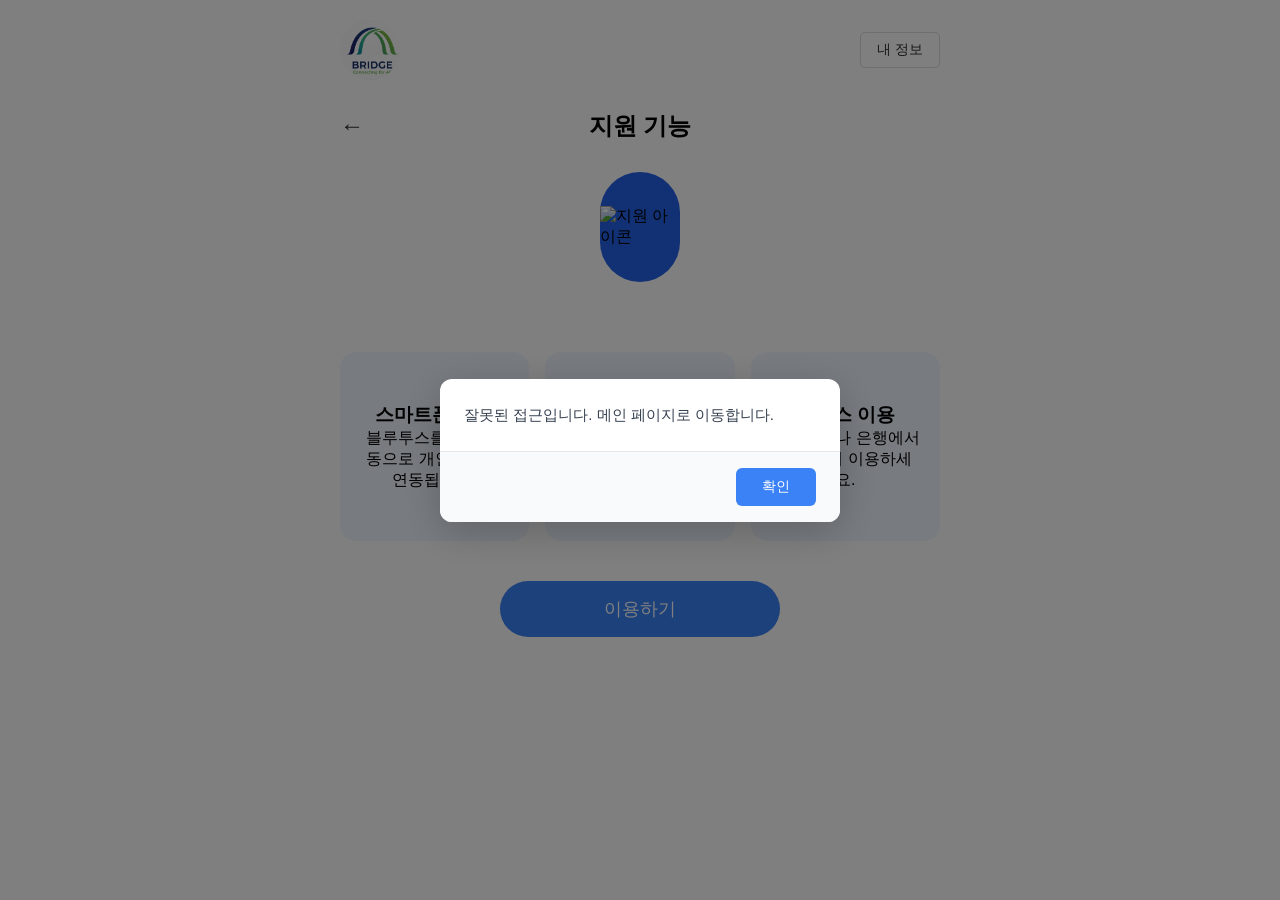
==== src/func_detail.html @ 647a1606 "최종 업데이트" ====
<!DOCTYPE html>
<html lang="ko">
<head>
    <meta charset="UTF-8">
    <meta name="viewport" content="width=device-width, initial-scale=1.0">
    <title>BRIDGE - 지원 기능</title>
    <link rel="stylesheet" href="css/global.css">
    <link rel="stylesheet" href="css/modal.css">
    <link rel="stylesheet" href="css/components.css">
</head>
<body>
    <div class="container">
        <header class="header">
            <div class="logo" style="cursor: pointer;" onclick="location.href='mainpage.html'">
                <img src="images/logo.png" alt="BRIDGE 로고" class="logo-image">
            </div>
            <button class="my-info-btn" onclick="location.href='mypage.html'">내 정보</button>
        </header>

        <nav class="nav-bar">
            <button class="back-btn" onclick="goBack()">←</button>
            <h1 class="page-title" id="page-title">지원 기능</h1>
        </nav>

        <section class="main-icon">
            <div class="main-icon-img">
                <img id="main-icon-img" src="" alt="지원 아이콘">
            </div>
        </section>

        <div class="feature-options" id="feature-options"></div>

        <div class="cards">
            <div class="card">
                <h3>스마트폰 연동</h3>
                <p>블루투스를 통해 자동으로 개인 설정이 연동됩니다.</p>
            </div>
            <div class="card">
                <h3>자동 인식</h3>
                <p>키오스크나 은행 기기에 가까이 가면 자동으로 연결됩니다.</p>
            </div>
            <div class="card">
                <h3>서비스 이용</h3>
                <p>키오스크나 은행에서 편리하게 이용하세요.</p>
            </div>
        </div>

        <button class="use-btn" id="register-btn">이용하기</button>
    </div>
    
    <script src="javaScript/constants.js"></script>
    <script src="javaScript/modal.js"></script>
    <script src="javaScript/common.js"></script>
    <script src="javaScript/func.js"></script>
</body>
</html>
---- src/css/global.css ----
* {
    margin: 0;
    padding: 0;
    box-sizing: border-box;
}

body {
    font-family: 'Malgun Gothic', 'Noto Sans KR', sans-serif;
}

svg {
    display: block;
}

.container {
    max-width: 640px;
    margin: 0 auto;
    padding: 20px;
}

.logo img {
    display: block;
    width: 60px;
    height: 60px;
    border-radius: 50%;
    object-fit: cover;
}
.a11y-hidden,
.sr-only {
    position: absolute !important;
    width: 1px !important;
    height: 1px !important;
    padding: 0 !important;
    margin: -1px !important;
    overflow: hidden !important;
    clip: rect(0, 0, 0, 0) !important;
    white-space: nowrap !important;
    border: 0 !important;
}
---- src/css/modal.css ----
/* modal.css - 커스텀 모달 스타일 */

/* 오버레이 */
.modal-overlay {
    position: fixed;
    top: 0;
    left: 0;
    width: 100%;
    height: 100%;
    background-color: rgba(0, 0, 0, 0.5);
    display: flex;
    justify-content: center;
    align-items: center;
    z-index: 9999;
    opacity: 0;
    transition: opacity 0.2s ease;
    pointer-events: auto; /* 클릭 가능하도록 */
}

.modal-overlay.modal-show {
    opacity: 1;
}

.modal-overlay.modal-fade-out {
    opacity: 0;
    pointer-events: none; /* 페이드아웃 시 클릭 방지 */
}

/* 모달 컨테이너 */
.modal-container {
    background: white;
    border-radius: 12px;
    box-shadow: 0 10px 40px rgba(0, 0, 0, 0.2);
    width: 90%;
    max-width: 400px;
    overflow: hidden;
    transform: scale(0.9);
    transition: transform 0.2s ease;
}

.modal-show .modal-container {
    transform: scale(1);
}

.modal-fade-out .modal-container {
    transform: scale(0.9);
}

/* 모달 헤더 */
.modal-header {
    padding: 20px 24px 16px;
    border-bottom: 1px solid #e5e7eb;
}

.modal-title {
    margin: 0;
    font-size: 18px;
    font-weight: 600;
    color: #111827;
}

/* 모달 바디 */
.modal-body {
    padding: 24px;
}

.modal-message {
    margin: 0;
    font-size: 15px;
    line-height: 1.6;
    color: #374151;
}

/* 모달 푸터 */
.modal-footer {
    padding: 16px 24px;
    display: flex;
    justify-content: flex-end;
    gap: 8px;
    background-color: #f9fafb;
    border-top: 1px solid #e5e7eb;
}

/* 버튼 공통 스타일 */
.modal-btn {
    padding: 10px 20px;
    border: none;
    border-radius: 6px;
    font-size: 14px;
    font-weight: 500;
    cursor: pointer;
    transition: all 0.2s ease;
    min-width: 80px;
}

.modal-btn:hover {
    transform: translateY(-1px);
    box-shadow: 0 4px 12px rgba(0, 0, 0, 0.15);
}

.modal-btn:active {
    transform: translateY(0);
}

/* 확인 버튼 */
.modal-btn-confirm {
    background-color: #3b82f6;
    color: white;
}

.modal-btn-confirm:hover {
    background-color: #2563eb;
}

/* 취소 버튼 */
.modal-btn-cancel {
    background-color: #e5e7eb;
    color: #374151;
}

.modal-btn-cancel:hover {
    background-color: #d1d5db;
}

/* 모달 타입별 스타일 */
.modal-info .modal-header {
    background-color: #eff6ff;
}

.modal-info .modal-title {
    color: #1e40af;
}

.modal-success .modal-header {
    background-color: #f0fdf4;
}

.modal-success .modal-title {
    color: #15803d;
}

.modal-success .modal-btn-confirm {
    background-color: #22c55e;
}

.modal-success .modal-btn-confirm:hover {
    background-color: #16a34a;
}

.modal-warning .modal-header {
    background-color: #fffbeb;
}

.modal-warning .modal-title {
    color: #b45309;
}

.modal-warning .modal-btn-confirm {
    background-color: #f59e0b;
}

.modal-warning .modal-btn-confirm:hover {
    background-color: #d97706;
}

.modal-error .modal-header {
    background-color: #fef2f2;
}

.modal-error .modal-title {
    color: #b91c1c;
}

.modal-error .modal-btn-confirm {
    background-color: #ef4444;
}

.modal-error .modal-btn-confirm:hover {
    background-color: #dc2626;
}

.modal-confirm .modal-header {
    background-color: #f3f4f6;
}

.modal-confirm .modal-title {
    color: #1f2937;
}

/* 반응형 디자인 */
@media (max-width: 480px) {
    .modal-container {
        width: 95%;
        max-width: none;
    }
    
    .modal-header {
        padding: 16px 20px 12px;
    }
    
    .modal-title {
        font-size: 16px;
    }
    
    .modal-body {
        padding: 20px;
    }
    
    .modal-message {
        font-size: 14px;
    }
    
    .modal-footer {
        padding: 12px 20px;
        flex-direction: column-reverse;
    }
    
    .modal-btn {
        width: 100%;
        min-width: 0;
    }
}

/* 접근성 개선 */
.modal-btn:focus {
    outline: 2px solid #3b82f6;
    outline-offset: 2px;
}

/* 애니메이션 */
@keyframes modalSlideIn {
    from {
        transform: translateY(-20px);
        opacity: 0;
    }
    to {
        transform: translateY(0);
        opacity: 1;
    }
}

.modal-show .modal-container {
    animation: modalSlideIn 0.3s ease;
}
---- src/css/components.css ----
.header {
    display: flex;
    justify-content: space-between;
    align-items: center;
    margin-bottom: 30px;
}

.logo {
    display: flex;
    align-items: center;
    gap: 5px;
}

.logo-icon {
    width: 60px;
    height: 60px;
}

.logo-text {
    font-size: 12px;
    font-weight: 500;
    color: #333;
}

.my-info-btn {
    padding: 8px 16px;
    font-size: 14px;
    color: #333;
    background: white;
    border: 1px solid #ddd;
    border-radius: 5px;
    cursor: pointer;
    transition: background-color 0.3s;
}

.my-info-btn:hover {
    background-color: #f5f5f5;
}

.nav-bar {
    display: flex;
    align-items: center;
    margin-bottom: 30px;
}

.back-btn {
    font-size: 24px;
    color: #333;
    background: none;
    border: none;
    cursor: pointer;
}

.page-title {
    flex: 1;
    margin-right: 24px;
    font-size: 24px;
    font-weight: 600;
    text-align: center;
}

.main-icon {
    display: flex;
    justify-content: center;
    margin-bottom: 30px;
}

.main-icon-img {
    display: flex;
    align-items: center;
    justify-content: center;
    width: 80px;
    height: 110px;
    background-color: #2563eb;
    border-radius: 40px;
}

.eye-icon,
.wheelchair-icon {
    width: 50px;
    height: 50px;
    color: white;
}

.feature-options {
    display: flex;
    justify-content: center;
    gap: 40px;
    margin-bottom: 40px;
}

.feature-option {
    display: flex;
    align-items: center;
    gap: 8px;
    font-size: 16px;
    color: #333;
}

.feature-option .icon {
    display: flex;
    align-items: center;
    justify-content: center;
    width: 20px;
    height: 20px;
    font-size: 12px;
    color: #666;
    border: 2px solid #666;
    border-radius: 50%;
}

.cards {
    display: flex;
    flex-direction: column;
    gap: 16px;
    margin-bottom: 40px;
}

.card {
    flex: 1;
    padding: 50px 20px;
    background-color: #f0f7ff;
    border-radius: 16px;
    text-align: center;
}

.card-icon {
    width: 48px;
    height: 48px;
    margin: 0 auto 20px;
    color: #333;
    stroke-width: 1.5;
}

.card-title {
    margin-bottom: 12px;
    font-size: 18px;
    font-weight: 600;
    color: #333;
}

.card-desc {
    font-size: 14px;
    line-height: 1.5;
    color: #666;
}

.use-btn {
    display: block;
    width: 280px;
    margin: 0 auto;
    padding: 16px;
    font-size: 18px;
    font-weight: 500;
    color: white;
    background-color: #3b82f6;
    border: none;
    border-radius: 30px;
    cursor: pointer;
    transition: background-color 0.3s;
}

.use-btn:hover {
    background-color: #2563eb;
}

@media (min-width: 480px) {
    .cards {
    flex-direction: row;
    }

    .card {
    width: auto;
    }
}
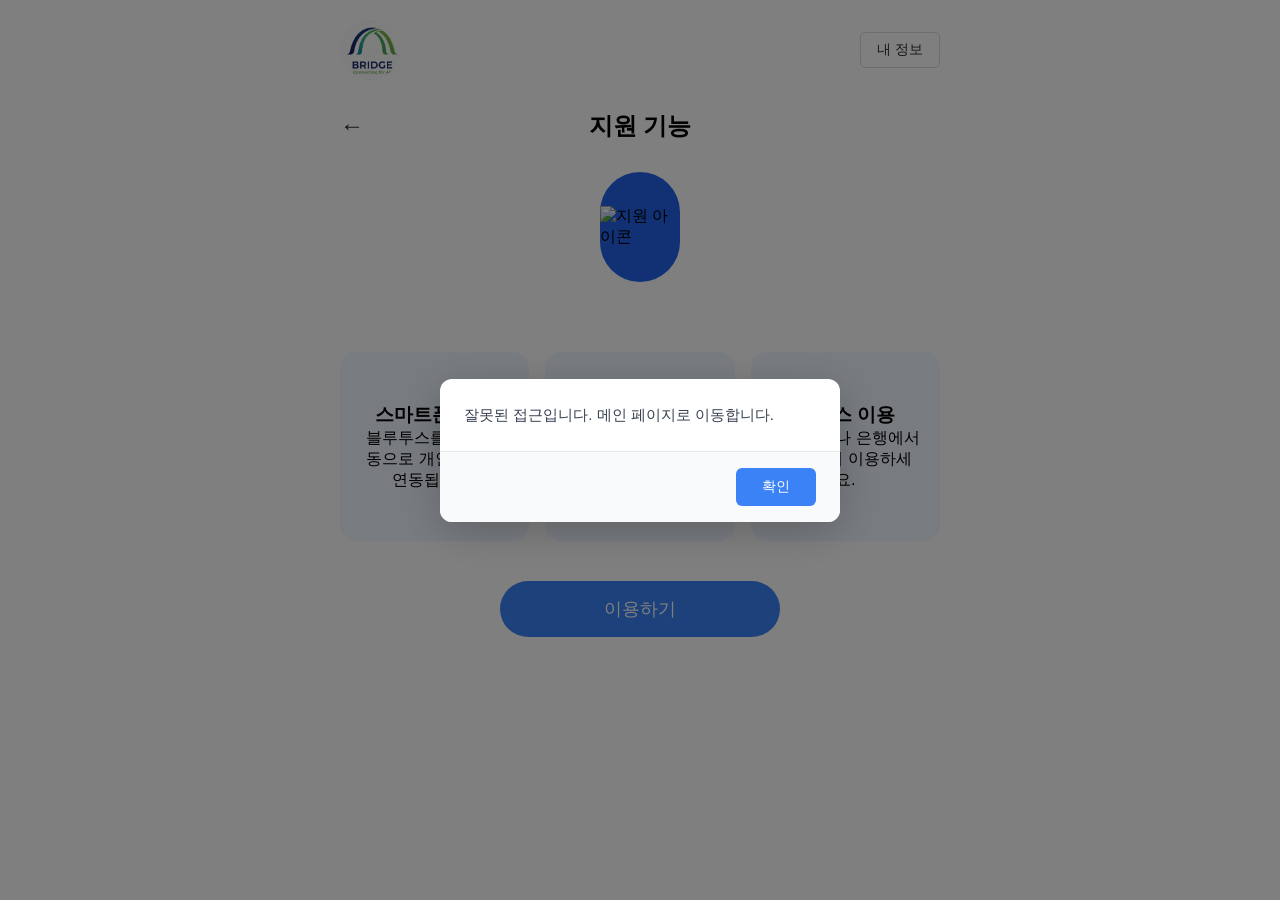
==== commit 6cac7fef: "HTML중복 코드 개선" ====
--- a/src/func_detail.html
+++ b/src/func_detail.html
@@ -10,17 +10,11 @@
 </head>
 <body>
     <div class="container">
-        <header class="header">
-            <div class="logo" style="cursor: pointer;" onclick="location.href='mainpage.html'">
-                <img src="images/logo.png" alt="BRIDGE 로고" class="logo-image">
-            </div>
-            <button class="my-info-btn" onclick="location.href='mypage.html'">내 정보</button>
-        </header>
+        <!-- 헤더 컨테이너 (동적 로드) -->
+        <div id="header-container"></div>
 
-        <nav class="nav-bar">
-            <button class="back-btn" onclick="goBack()">←</button>
-            <h1 class="page-title" id="page-title">지원 기능</h1>
-        </nav>
+        <!-- 네비게이션 컨테이너 (동적 로드) -->
+        <div id="nav-container"></div>
 
         <section class="main-icon">
             <div class="main-icon-img">
@@ -48,9 +42,12 @@
         <button class="use-btn" id="register-btn">이용하기</button>
     </div>
     
+    <!-- 스크립트 로드 순서 중요! -->
     <script src="javaScript/constants.js"></script>
     <script src="javaScript/modal.js"></script>
+    <script src="javaScript/componentLoader.js"></script>
     <script src="javaScript/common.js"></script>
     <script src="javaScript/func.js"></script>
+    <script src="javaScript/main.js"></script>
 </body>
 </html>
